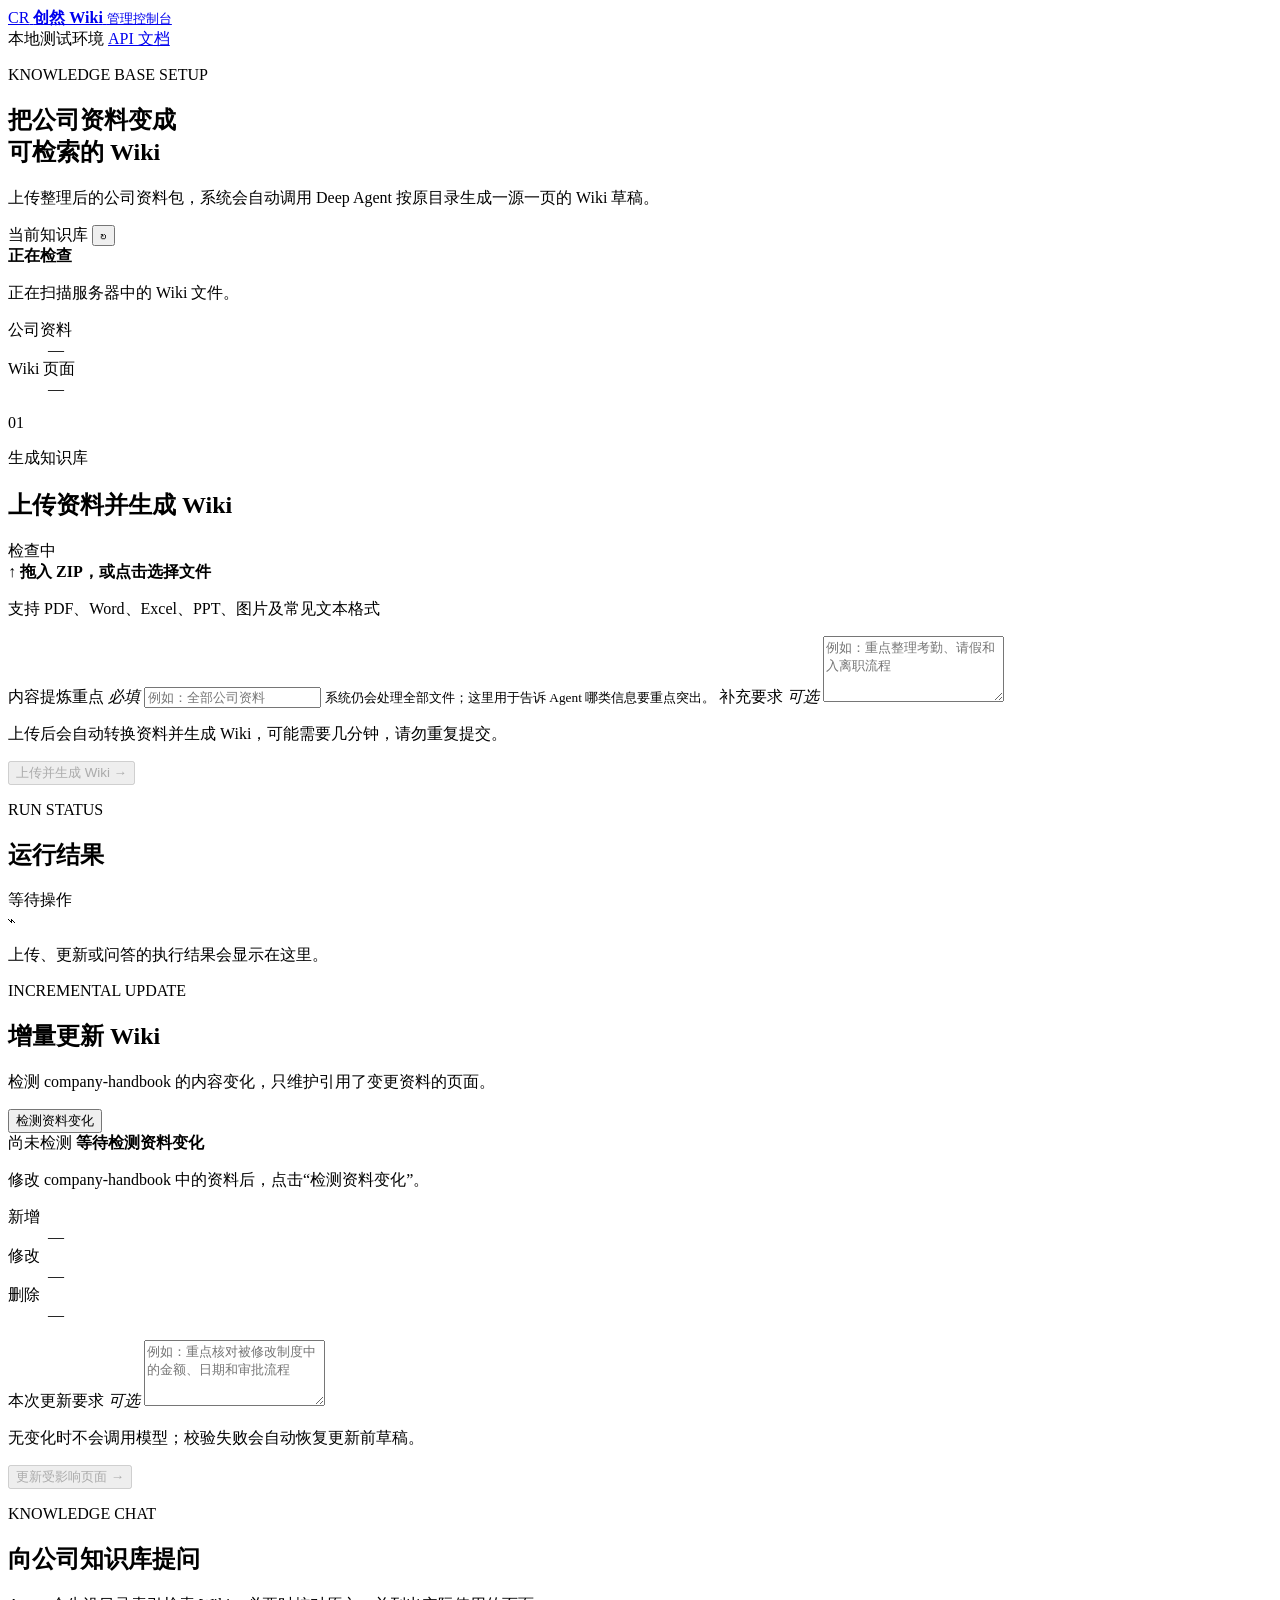
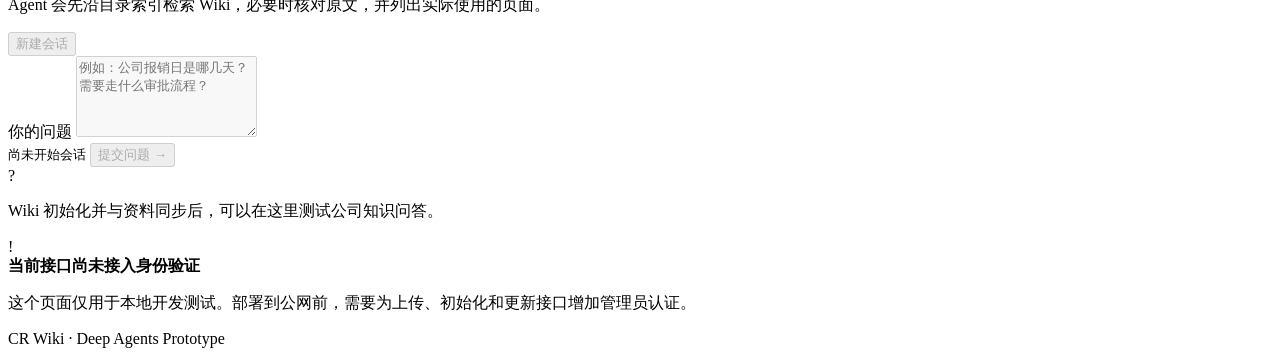
==== app/frontend/index.html @ 6c8276c5 "0.1" ====
<!doctype html>
<html lang="zh-CN">
  <head>
    <meta charset="UTF-8" />
    <meta name="viewport" content="width=device-width, initial-scale=1.0" />
    <meta
      name="description"
      content="创然公司 Wiki 资料上传与初始化测试台"
    />
    <title>创然 Wiki · 管理控制台</title>
    <link rel="stylesheet" href="/assets/styles.css?v=20260724" />
  </head>
  <body>
    <div class="page-shell">
      <header class="topbar">
        <a class="brand" href="/" aria-label="返回初始化控制台">
          <span class="brand-mark" aria-hidden="true">CR</span>
          <span>
            <strong>创然 Wiki</strong>
            <small>管理控制台</small>
          </span>
        </a>
        <div class="topbar-actions">
          <span class="environment-chip">
            <span class="pulse-dot" aria-hidden="true"></span>
            本地测试环境
          </span>
          <a class="text-link" href="/docs" target="_blank" rel="noreferrer">
            API 文档
          </a>
        </div>
      </header>

      <main>
        <section class="hero">
          <div>
            <p class="eyebrow">KNOWLEDGE BASE SETUP</p>
            <h1>把公司资料变成<br />可检索的 Wiki</h1>
            <p class="hero-copy">
              上传整理后的公司资料包，系统会自动调用 Deep Agent
              按原目录生成一源一页的 Wiki 草稿。
            </p>
          </div>
          <aside class="status-card" aria-live="polite">
            <div class="status-card-head">
              <span>当前知识库</span>
              <button
                class="icon-button"
                id="refreshStatusButton"
                type="button"
                aria-label="重新检查知识库状态"
                title="重新检查"
              >
                ↻
              </button>
            </div>
            <div class="status-main">
              <span class="status-orb is-loading" id="statusOrb"></span>
              <div>
                <strong id="statusTitle">正在检查</strong>
                <p id="statusMessage">正在扫描服务器中的 Wiki 文件。</p>
              </div>
            </div>
            <dl class="status-stats">
              <div>
                <dt>公司资料</dt>
                <dd id="sourceFileCount">—</dd>
              </div>
              <div>
                <dt>Wiki 页面</dt>
                <dd id="wikiPageCount">—</dd>
              </div>
            </dl>
          </aside>
        </section>

        <section class="workflow" aria-label="Wiki 初始化流程">
          <article class="step-card" id="uploadCard">
            <div class="step-heading">
              <span class="step-number">01</span>
              <div>
                <p class="step-label">生成知识库</p>
                <h2>上传资料并生成 Wiki</h2>
              </div>
              <span class="step-state is-locked" id="uploadStepState">
                检查中
              </span>
            </div>

            <div
              class="drop-zone"
              id="dropZone"
              role="button"
              tabindex="0"
              aria-label="选择或拖入公司资料 ZIP"
            >
              <input
                id="sourceFile"
                type="file"
                accept=".zip,application/zip"
                hidden
              />
              <span class="upload-symbol" aria-hidden="true">↑</span>
              <strong id="dropTitle">拖入 ZIP，或点击选择文件</strong>
              <p id="dropHint">
                支持 PDF、Word、Excel、PPT、图片及常见文本格式
              </p>
              <div class="selected-file" id="selectedFile" hidden>
                <span class="file-type">ZIP</span>
                <span>
                  <strong id="selectedFileName"></strong>
                  <small id="selectedFileSize"></small>
                </span>
              </div>
            </div>

            <div class="upload-options">
              <label class="field">
                <span>
                  内容提炼重点
                  <em>必填</em>
                </span>
                <input
                  id="scopeInput"
                  name="scope"
                  type="text"
                  minlength="1"
                  maxlength="200"
                  placeholder="例如：全部公司资料"
                  required
                />
                <small>系统仍会处理全部文件；这里用于告诉 Agent 哪类信息要重点突出。</small>
              </label>

              <label class="field">
                <span>补充要求 <i>可选</i></span>
                <textarea
                  id="messageInput"
                  name="message"
                  maxlength="2000"
                  rows="4"
                  placeholder="例如：重点整理考勤、请假和入离职流程"
                ></textarea>
              </label>

            </div>

            <div class="card-actions">
              <p class="action-note">
                上传后会自动转换资料并生成 Wiki，可能需要几分钟，请勿重复提交。
              </p>
              <button
                class="primary-button"
                id="uploadButton"
                type="button"
                disabled
              >
                <span>上传并生成 Wiki</span>
                <span class="button-arrow" aria-hidden="true">→</span>
              </button>
            </div>
          </article>

        </section>

        <section class="result-section" id="resultSection" aria-live="polite">
          <div class="result-heading">
            <div>
              <p class="eyebrow">RUN STATUS</p>
              <h2>运行结果</h2>
            </div>
            <span class="result-badge is-idle" id="resultBadge">等待操作</span>
          </div>

          <div class="empty-result" id="emptyResult">
            <span aria-hidden="true">⌁</span>
            <p>上传、更新或问答的执行结果会显示在这里。</p>
          </div>

          <div class="result-content" id="resultContent" hidden>
            <div class="result-summary" id="resultSummary"></div>
            <div class="validation-grid" id="validationGrid" hidden></div>
            <details class="raw-response">
              <summary>查看原始 JSON</summary>
              <pre id="rawResponse"></pre>
            </details>
          </div>
        </section>

        <section class="update-section" aria-labelledby="updateTitle">
          <div class="update-heading">
            <div>
              <p class="eyebrow">INCREMENTAL UPDATE</p>
              <h2 id="updateTitle">增量更新 Wiki</h2>
              <p>
                检测 company-handbook 的内容变化，只维护引用了变更资料的页面。
              </p>
            </div>
            <button
              class="secondary-button"
              id="refreshChangesButton"
              type="button"
            >
              检测资料变化
            </button>
          </div>

          <div class="update-grid">
            <div class="change-panel" aria-live="polite">
              <span class="step-state is-locked" id="updateStepState">
                尚未检测
              </span>
              <strong id="updateChangeTitle">等待检测资料变化</strong>
              <p id="updateChangeSummary">
                修改 company-handbook 中的资料后，点击“检测资料变化”。
              </p>
              <dl class="change-stats">
                <div>
                  <dt>新增</dt>
                  <dd id="addedCount">—</dd>
                </div>
                <div>
                  <dt>修改</dt>
                  <dd id="modifiedCount">—</dd>
                </div>
                <div>
                  <dt>删除</dt>
                  <dd id="deletedCount">—</dd>
                </div>
              </dl>
            </div>

            <form id="updateForm" class="update-form">
              <label class="field">
                <span>本次更新要求 <i>可选</i></span>
                <textarea
                  id="updateMessage"
                  maxlength="2000"
                  rows="4"
                  placeholder="例如：重点核对被修改制度中的金额、日期和审批流程"
                ></textarea>
              </label>
              <div class="card-actions">
                <p class="action-note">
                  无变化时不会调用模型；校验失败会自动恢复更新前草稿。
                </p>
                <button
                  class="primary-button"
                  id="updateButton"
                  type="submit"
                  disabled
                >
                  <span>更新受影响页面</span>
                  <span class="button-arrow" aria-hidden="true">→</span>
                </button>
              </div>
            </form>
          </div>
        </section>

        <section class="chat-section" aria-labelledby="chatTitle">
          <div class="chat-heading">
            <div>
              <p class="eyebrow">KNOWLEDGE CHAT</p>
              <h2 id="chatTitle">向公司知识库提问</h2>
              <p>
                Agent 会先沿目录索引检索 Wiki，必要时核对原文，并列出实际使用的页面。
              </p>
            </div>
            <button
              class="secondary-button"
              id="newChatButton"
              type="button"
              disabled
            >
              新建会话
            </button>
          </div>

          <div class="chat-grid">
            <form id="chatForm" class="chat-form">
              <label class="field">
                <span>你的问题</span>
                <textarea
                  id="chatQuestion"
                  maxlength="2000"
                  rows="5"
                  placeholder="例如：公司报销日是哪几天？需要走什么审批流程？"
                  required
                  disabled
                ></textarea>
              </label>
              <div class="chat-actions">
                <small id="chatConversationLabel">尚未开始会话</small>
                <button
                  class="primary-button"
                  id="chatButton"
                  type="submit"
                  disabled
                >
                  <span>提交问题</span>
                  <span class="button-arrow" aria-hidden="true">→</span>
                </button>
              </div>
            </form>

            <div class="chat-answer" id="chatAnswer" aria-live="polite">
              <div class="chat-answer-empty" id="chatAnswerEmpty">
                <span aria-hidden="true">?</span>
                <p>Wiki 初始化并与资料同步后，可以在这里测试公司知识问答。</p>
              </div>
              <div id="chatAnswerContent" hidden>
                <p class="chat-answer-label">知识库回答</p>
                <div class="chat-answer-text" id="chatAnswerText"></div>
                <div class="chat-source-list" id="chatSourceList"></div>
              </div>
            </div>
          </div>
        </section>

        <section class="notice">
          <span class="notice-mark" aria-hidden="true">!</span>
          <div>
            <strong>当前接口尚未接入身份验证</strong>
            <p>
              这个页面仅用于本地开发测试。部署到公网前，需要为上传、初始化和更新接口增加管理员认证。
            </p>
          </div>
        </section>
      </main>

      <footer>
        <span>CR Wiki · Deep Agents Prototype</span>
      </footer>
    </div>

    <div class="toast-region" id="toastRegion" aria-live="polite"></div>
    <script src="/assets/app.js?v=20260724" defer></script>
  </body>
</html>
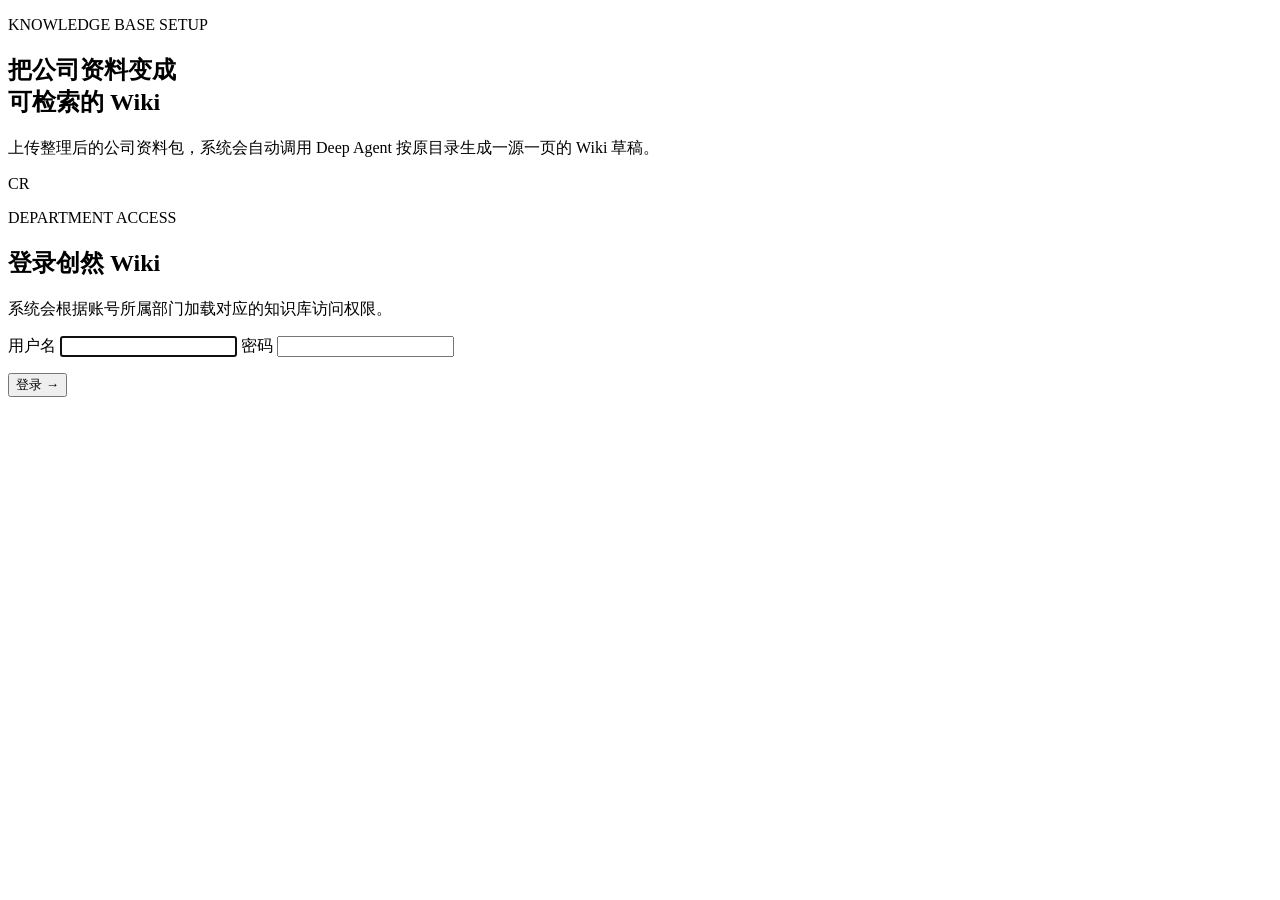
==== commit f17dc77b: "1.1 加入登录页面" ====
--- a/app/frontend/index.html
+++ b/app/frontend/index.html
@@ -5,336 +5,59 @@
     <meta name="viewport" content="width=device-width, initial-scale=1.0" />
     <meta
       name="description"
-      content="创然公司 Wiki 资料上传与初始化测试台"
+      content="登录创然公司 Wiki"
     />
-    <title>创然 Wiki · 管理控制台</title>
-    <link rel="stylesheet" href="/assets/styles.css?v=20260724" />
+    <title>登录 · 创然 Wiki</title>
+    <link rel="stylesheet" href="/assets/styles.css?v=20260727-6" />
   </head>
   <body>
-    <div class="page-shell">
-      <header class="topbar">
-        <a class="brand" href="/" aria-label="返回初始化控制台">
-          <span class="brand-mark" aria-hidden="true">CR</span>
-          <span>
-            <strong>创然 Wiki</strong>
-            <small>管理控制台</small>
-          </span>
-        </a>
-        <div class="topbar-actions">
-          <span class="environment-chip">
-            <span class="pulse-dot" aria-hidden="true"></span>
-            本地测试环境
-          </span>
-          <a class="text-link" href="/docs" target="_blank" rel="noreferrer">
-            API 文档
-          </a>
-        </div>
-      </header>
-
-      <main>
-        <section class="hero">
-          <div>
-            <p class="eyebrow">KNOWLEDGE BASE SETUP</p>
-            <h1>把公司资料变成<br />可检索的 Wiki</h1>
-            <p class="hero-copy">
-              上传整理后的公司资料包，系统会自动调用 Deep Agent
-              按原目录生成一源一页的 Wiki 草稿。
-            </p>
-          </div>
-          <aside class="status-card" aria-live="polite">
-            <div class="status-card-head">
-              <span>当前知识库</span>
-              <button
-                class="icon-button"
-                id="refreshStatusButton"
-                type="button"
-                aria-label="重新检查知识库状态"
-                title="重新检查"
-              >
-                ↻
-              </button>
-            </div>
-            <div class="status-main">
-              <span class="status-orb is-loading" id="statusOrb"></span>
-              <div>
-                <strong id="statusTitle">正在检查</strong>
-                <p id="statusMessage">正在扫描服务器中的 Wiki 文件。</p>
-              </div>
-            </div>
-            <dl class="status-stats">
-              <div>
-                <dt>公司资料</dt>
-                <dd id="sourceFileCount">—</dd>
-              </div>
-              <div>
-                <dt>Wiki 页面</dt>
-                <dd id="wikiPageCount">—</dd>
-              </div>
-            </dl>
-          </aside>
+    <main class="login-screen">
+      <div class="login-layout">
+        <section class="login-intro">
+          <p class="eyebrow">KNOWLEDGE BASE SETUP</p>
+          <h1>把公司资料变成<br />可检索的 Wiki</h1>
+          <p>
+            上传整理后的公司资料包，系统会自动调用 Deep Agent
+            按原目录生成一源一页的 Wiki 草稿。
+          </p>
         </section>
 
-        <section class="workflow" aria-label="Wiki 初始化流程">
-          <article class="step-card" id="uploadCard">
-            <div class="step-heading">
-              <span class="step-number">01</span>
-              <div>
-                <p class="step-label">生成知识库</p>
-                <h2>上传资料并生成 Wiki</h2>
-              </div>
-              <span class="step-state is-locked" id="uploadStepState">
-                检查中
-              </span>
-            </div>
-
-            <div
-              class="drop-zone"
-              id="dropZone"
-              role="button"
-              tabindex="0"
-              aria-label="选择或拖入公司资料 ZIP"
-            >
-              <input
-                id="sourceFile"
-                type="file"
-                accept=".zip,application/zip"
-                hidden
-              />
-              <span class="upload-symbol" aria-hidden="true">↑</span>
-              <strong id="dropTitle">拖入 ZIP，或点击选择文件</strong>
-              <p id="dropHint">
-                支持 PDF、Word、Excel、PPT、图片及常见文本格式
-              </p>
-              <div class="selected-file" id="selectedFile" hidden>
-                <span class="file-type">ZIP</span>
-                <span>
-                  <strong id="selectedFileName"></strong>
-                  <small id="selectedFileSize"></small>
-                </span>
-              </div>
-            </div>
-
-            <div class="upload-options">
-              <label class="field">
-                <span>
-                  内容提炼重点
-                  <em>必填</em>
-                </span>
-                <input
-                  id="scopeInput"
-                  name="scope"
-                  type="text"
-                  minlength="1"
-                  maxlength="200"
-                  placeholder="例如：全部公司资料"
-                  required
-                />
-                <small>系统仍会处理全部文件；这里用于告诉 Agent 哪类信息要重点突出。</small>
-              </label>
-
-              <label class="field">
-                <span>补充要求 <i>可选</i></span>
-                <textarea
-                  id="messageInput"
-                  name="message"
-                  maxlength="2000"
-                  rows="4"
-                  placeholder="例如：重点整理考勤、请假和入离职流程"
-                ></textarea>
-              </label>
-
-            </div>
-
-            <div class="card-actions">
-              <p class="action-note">
-                上传后会自动转换资料并生成 Wiki，可能需要几分钟，请勿重复提交。
-              </p>
-              <button
-                class="primary-button"
-                id="uploadButton"
-                type="button"
-                disabled
-              >
-                <span>上传并生成 Wiki</span>
-                <span class="button-arrow" aria-hidden="true">→</span>
-              </button>
-            </div>
-          </article>
-
-        </section>
-
-        <section class="result-section" id="resultSection" aria-live="polite">
-          <div class="result-heading">
-            <div>
-              <p class="eyebrow">RUN STATUS</p>
-              <h2>运行结果</h2>
-            </div>
-            <span class="result-badge is-idle" id="resultBadge">等待操作</span>
+        <form class="login-card" id="loginForm">
+          <span class="brand-mark" aria-hidden="true">CR</span>
+          <div>
+            <p class="eyebrow">DEPARTMENT ACCESS</p>
+            <h2>登录创然 Wiki</h2>
+            <p>系统会根据账号所属部门加载对应的知识库访问权限。</p>
           </div>
-
-          <div class="empty-result" id="emptyResult">
-            <span aria-hidden="true">⌁</span>
-            <p>上传、更新或问答的执行结果会显示在这里。</p>
-          </div>
-
-          <div class="result-content" id="resultContent" hidden>
-            <div class="result-summary" id="resultSummary"></div>
-            <div class="validation-grid" id="validationGrid" hidden></div>
-            <details class="raw-response">
-              <summary>查看原始 JSON</summary>
-              <pre id="rawResponse"></pre>
-            </details>
-          </div>
-        </section>
-
-        <section class="update-section" aria-labelledby="updateTitle">
-          <div class="update-heading">
-            <div>
-              <p class="eyebrow">INCREMENTAL UPDATE</p>
-              <h2 id="updateTitle">增量更新 Wiki</h2>
-              <p>
-                检测 company-handbook 的内容变化，只维护引用了变更资料的页面。
-              </p>
-            </div>
-            <button
-              class="secondary-button"
-              id="refreshChangesButton"
-              type="button"
-            >
-              检测资料变化
-            </button>
-          </div>
-
-          <div class="update-grid">
-            <div class="change-panel" aria-live="polite">
-              <span class="step-state is-locked" id="updateStepState">
-                尚未检测
-              </span>
-              <strong id="updateChangeTitle">等待检测资料变化</strong>
-              <p id="updateChangeSummary">
-                修改 company-handbook 中的资料后，点击“检测资料变化”。
-              </p>
-              <dl class="change-stats">
-                <div>
-                  <dt>新增</dt>
-                  <dd id="addedCount">—</dd>
-                </div>
-                <div>
-                  <dt>修改</dt>
-                  <dd id="modifiedCount">—</dd>
-                </div>
-                <div>
-                  <dt>删除</dt>
-                  <dd id="deletedCount">—</dd>
-                </div>
-              </dl>
-            </div>
-
-            <form id="updateForm" class="update-form">
-              <label class="field">
-                <span>本次更新要求 <i>可选</i></span>
-                <textarea
-                  id="updateMessage"
-                  maxlength="2000"
-                  rows="4"
-                  placeholder="例如：重点核对被修改制度中的金额、日期和审批流程"
-                ></textarea>
-              </label>
-              <div class="card-actions">
-                <p class="action-note">
-                  无变化时不会调用模型；校验失败会自动恢复更新前草稿。
-                </p>
-                <button
-                  class="primary-button"
-                  id="updateButton"
-                  type="submit"
-                  disabled
-                >
-                  <span>更新受影响页面</span>
-                  <span class="button-arrow" aria-hidden="true">→</span>
-                </button>
-              </div>
-            </form>
-          </div>
-        </section>
-
-        <section class="chat-section" aria-labelledby="chatTitle">
-          <div class="chat-heading">
-            <div>
-              <p class="eyebrow">KNOWLEDGE CHAT</p>
-              <h2 id="chatTitle">向公司知识库提问</h2>
-              <p>
-                Agent 会先沿目录索引检索 Wiki，必要时核对原文，并列出实际使用的页面。
-              </p>
-            </div>
-            <button
-              class="secondary-button"
-              id="newChatButton"
-              type="button"
-              disabled
-            >
-              新建会话
-            </button>
-          </div>
-
-          <div class="chat-grid">
-            <form id="chatForm" class="chat-form">
-              <label class="field">
-                <span>你的问题</span>
-                <textarea
-                  id="chatQuestion"
-                  maxlength="2000"
-                  rows="5"
-                  placeholder="例如：公司报销日是哪几天？需要走什么审批流程？"
-                  required
-                  disabled
-                ></textarea>
-              </label>
-              <div class="chat-actions">
-                <small id="chatConversationLabel">尚未开始会话</small>
-                <button
-                  class="primary-button"
-                  id="chatButton"
-                  type="submit"
-                  disabled
-                >
-                  <span>提交问题</span>
-                  <span class="button-arrow" aria-hidden="true">→</span>
-                </button>
-              </div>
-            </form>
-
-            <div class="chat-answer" id="chatAnswer" aria-live="polite">
-              <div class="chat-answer-empty" id="chatAnswerEmpty">
-                <span aria-hidden="true">?</span>
-                <p>Wiki 初始化并与资料同步后，可以在这里测试公司知识问答。</p>
-              </div>
-              <div id="chatAnswerContent" hidden>
-                <p class="chat-answer-label">知识库回答</p>
-                <div class="chat-answer-text" id="chatAnswerText"></div>
-                <div class="chat-source-list" id="chatSourceList"></div>
-              </div>
-            </div>
-          </div>
-        </section>
-
-        <section class="notice">
-          <span class="notice-mark" aria-hidden="true">!</span>
-          <div>
-            <strong>当前接口尚未接入身份验证</strong>
-            <p>
-              这个页面仅用于本地开发测试。部署到公网前，需要为上传、初始化和更新接口增加管理员认证。
-            </p>
-          </div>
-        </section>
-      </main>
-
-      <footer>
-        <span>CR Wiki · Deep Agents Prototype</span>
-      </footer>
-    </div>
-
-    <div class="toast-region" id="toastRegion" aria-live="polite"></div>
-    <script src="/assets/app.js?v=20260724" defer></script>
+          <label class="field">
+            <span>用户名</span>
+            <input
+              id="loginUsername"
+              type="text"
+              autocomplete="username"
+              maxlength="100"
+              required
+              autofocus
+            />
+          </label>
+          <label class="field">
+            <span>密码</span>
+            <input
+              id="loginPassword"
+              type="password"
+              autocomplete="current-password"
+              maxlength="256"
+              required
+            />
+          </label>
+          <p class="login-error" id="loginError" role="alert"></p>
+          <button class="primary-button" id="loginButton" type="submit">
+            <span>登录</span>
+            <span class="button-arrow" aria-hidden="true">→</span>
+          </button>
+        </form>
+      </div>
+    </main>
+    <script type="module" src="/assets/js/login-page.js?v=20260727"></script>
   </body>
 </html>
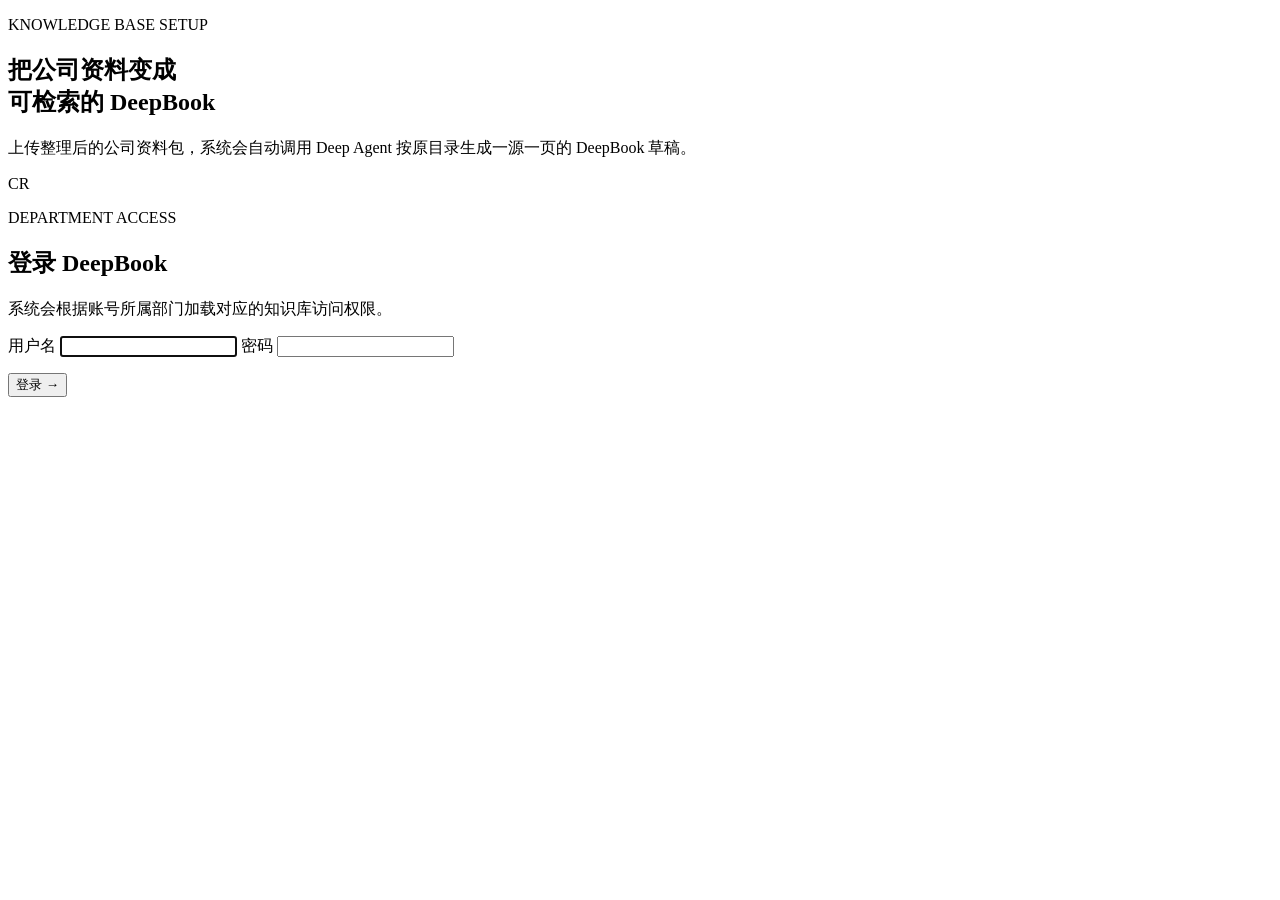
==== commit 201f98b2: "1.2 增加权限管理" ====
--- a/app/frontend/index.html
+++ b/app/frontend/index.html
@@ -5,9 +5,9 @@
     <meta name="viewport" content="width=device-width, initial-scale=1.0" />
     <meta
       name="description"
-      content="登录创然公司 Wiki"
+      content="登录 DeepBook"
     />
-    <title>登录 · 创然 Wiki</title>
+    <title>登录 · DeepBook</title>
     <link rel="stylesheet" href="/assets/styles.css?v=20260727-6" />
   </head>
   <body>
@@ -15,10 +15,10 @@
       <div class="login-layout">
         <section class="login-intro">
           <p class="eyebrow">KNOWLEDGE BASE SETUP</p>
-          <h1>把公司资料变成<br />可检索的 Wiki</h1>
+          <h1>把公司资料变成<br />可检索的 DeepBook</h1>
           <p>
             上传整理后的公司资料包，系统会自动调用 Deep Agent
-            按原目录生成一源一页的 Wiki 草稿。
+            按原目录生成一源一页的 DeepBook 草稿。
           </p>
         </section>
 
@@ -26,7 +26,7 @@
           <span class="brand-mark" aria-hidden="true">CR</span>
           <div>
             <p class="eyebrow">DEPARTMENT ACCESS</p>
-            <h2>登录创然 Wiki</h2>
+            <h2>登录 DeepBook</h2>
             <p>系统会根据账号所属部门加载对应的知识库访问权限。</p>
           </div>
           <label class="field">
@@ -58,6 +58,6 @@
         </form>
       </div>
     </main>
-    <script type="module" src="/assets/js/login-page.js?v=20260727"></script>
+    <script type="module" src="/assets/js/login-page.js?v=20260730-manager2"></script>
   </body>
 </html>
